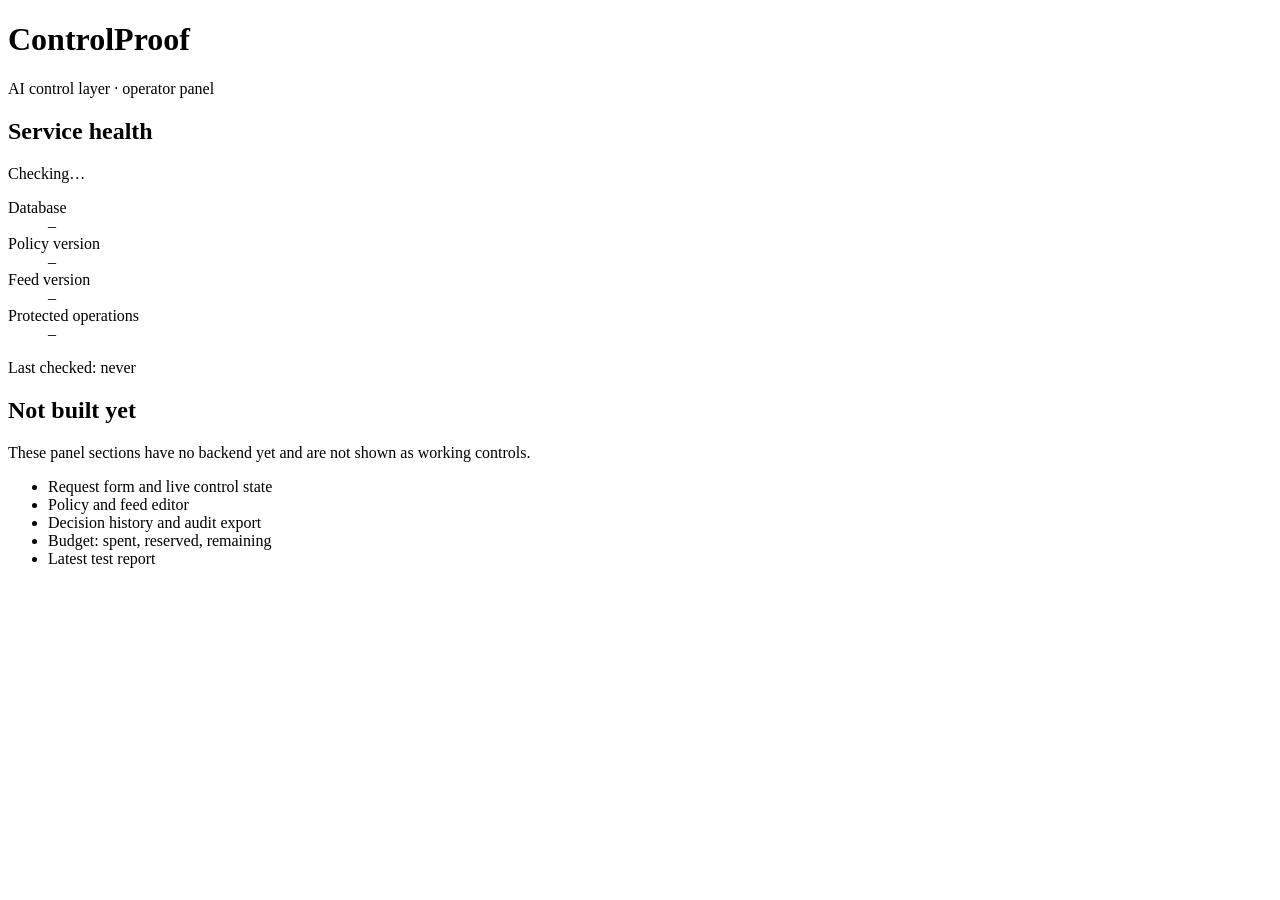
==== app/static/index.html @ 2548c0cb "feat: add A1 skeleton, shared contracts and SQLite schema - uv project on Python 3.12 with locked de" ====
<!doctype html>
<html lang="en">
<head>
  <meta charset="utf-8">
  <meta name="viewport" content="width=device-width, initial-scale=1">
  <title>ControlProof</title>
  <link rel="stylesheet" href="/static/styles.css">
  <script src="/static/app.js" defer></script>
</head>
<body>
  <header class="page-header">
    <h1>ControlProof</h1>
    <p class="subtitle">AI control layer &middot; operator panel</p>
  </header>

  <main>
    <section class="card" aria-labelledby="health-title">
      <div class="card-header">
        <h2 id="health-title">Service health</h2>
        <span id="health-status" class="badge" data-state="pending">Checking&hellip;</span>
      </div>
      <dl class="facts">
        <div><dt>Database</dt><dd id="health-database">&ndash;</dd></div>
        <div><dt>Policy version</dt><dd id="health-policy">&ndash;</dd></div>
        <div><dt>Feed version</dt><dd id="health-feed">&ndash;</dd></div>
        <div><dt>Protected operations</dt><dd id="health-protected">&ndash;</dd></div>
      </dl>
      <p class="muted">Last checked: <span id="health-checked">never</span></p>
    </section>

    <section class="card" aria-labelledby="planned-title">
      <h2 id="planned-title">Not built yet</h2>
      <p class="muted">
        These panel sections have no backend yet and are not shown as working controls.
      </p>
      <ul class="planned">
        <li>Request form and live control state</li>
        <li>Policy and feed editor</li>
        <li>Decision history and audit export</li>
        <li>Budget: spent, reserved, remaining</li>
        <li>Latest test report</li>
      </ul>
    </section>
  </main>
</body>
</html>
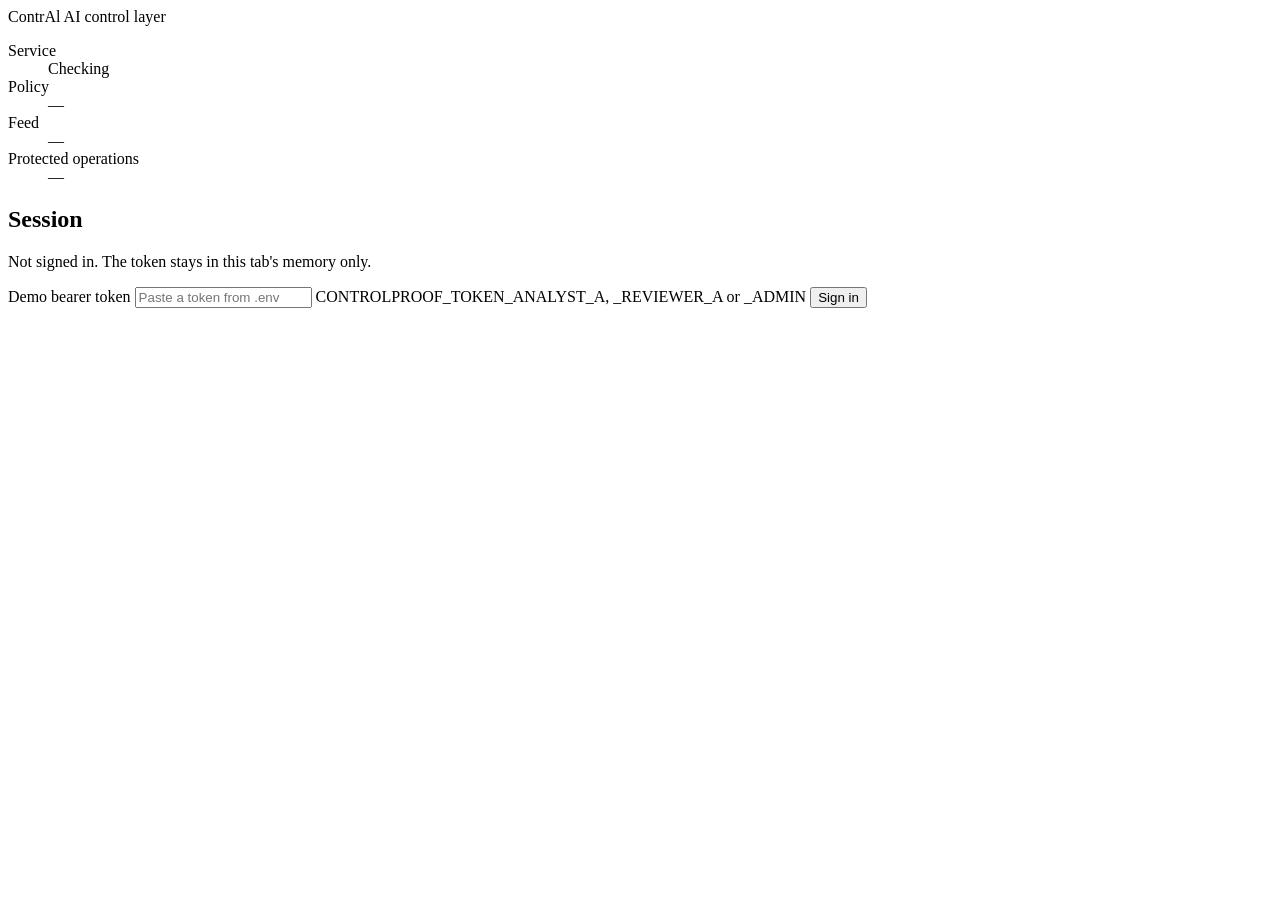
==== commit cc0dd69f: "feat: admit artifacts against feed, add admin views and panel (A6) - artifacts.admit: manifest SHA-2" ====
--- a/app/static/index.html
+++ b/app/static/index.html
@@ -3,44 +3,229 @@
 <head>
   <meta charset="utf-8">
   <meta name="viewport" content="width=device-width, initial-scale=1">
-  <title>ControlProof</title>
+  <title>ContrAl</title>
+  <link rel="icon" href="/static/favicon.svg" type="image/svg+xml">
   <link rel="stylesheet" href="/static/styles.css">
   <script src="/static/app.js" defer></script>
 </head>
 <body>
-  <header class="page-header">
-    <h1>ControlProof</h1>
-    <p class="subtitle">AI control layer &middot; operator panel</p>
+  <header class="topbar">
+    <div class="topbar-inner">
+      <div class="brand">
+        <span class="wordmark" aria-label="ContrAl">ContrAl</span>
+        <span class="brand-sub">AI control layer</span>
+      </div>
+      <dl class="health" aria-label="Service health">
+        <div><dt>Service</dt><dd><span id="health-status" class="badge" data-tone="muted">Checking</span></dd></div>
+        <div><dt>Policy</dt><dd id="health-policy" class="faint">&mdash;</dd></div>
+        <div><dt>Feed</dt><dd id="health-feed" class="faint">&mdash;</dd></div>
+        <div><dt>Protected operations</dt><dd id="health-protected" class="faint">&mdash;</dd></div>
+      </dl>
+    </div>
   </header>
 
-  <main>
-    <section class="card" aria-labelledby="health-title">
-      <div class="card-header">
-        <h2 id="health-title">Service health</h2>
-        <span id="health-status" class="badge" data-state="pending">Checking&hellip;</span>
-      </div>
-      <dl class="facts">
-        <div><dt>Database</dt><dd id="health-database">&ndash;</dd></div>
-        <div><dt>Policy version</dt><dd id="health-policy">&ndash;</dd></div>
-        <div><dt>Feed version</dt><dd id="health-feed">&ndash;</dd></div>
-        <div><dt>Protected operations</dt><dd id="health-protected">&ndash;</dd></div>
-      </dl>
-      <p class="muted">Last checked: <span id="health-checked">never</span></p>
+  <main class="page">
+    <section class="signin card" aria-labelledby="signin-title">
+      <div class="card-head">
+        <div>
+          <h2 id="signin-title" class="card-title">Session</h2>
+          <p class="card-desc" id="signin-state">Not signed in. The token stays in this tab's memory only.</p>
+        </div>
+        <button type="button" id="signout" class="btn btn-ghost btn-sm" hidden>Sign out</button>
+      </div>
+      <form id="signin-form" class="card-body row-form" autocomplete="off">
+        <label class="field grow">
+          <span class="field-label">Demo bearer token</span>
+          <input id="token" class="input" type="password" spellcheck="false"
+                 placeholder="Paste a token from .env" required minlength="32" maxlength="256">
+          <span class="field-hint">CONTROLPROOF_TOKEN_ANALYST_A, _REVIEWER_A or _ADMIN</span>
+        </label>
+        <button type="submit" class="btn btn-primary">Sign in</button>
+      </form>
     </section>
 
-    <section class="card" aria-labelledby="planned-title">
-      <h2 id="planned-title">Not built yet</h2>
-      <p class="muted">
-        These panel sections have no backend yet and are not shown as working controls.
-      </p>
-      <ul class="planned">
-        <li>Request form and live control state</li>
-        <li>Policy and feed editor</li>
-        <li>Decision history and audit export</li>
-        <li>Budget: spent, reserved, remaining</li>
-        <li>Latest test report</li>
-      </ul>
-    </section>
+    <div class="grid" id="workspace" hidden>
+      <div class="col">
+        <section class="card" aria-labelledby="request-title">
+          <div class="card-head">
+            <div>
+              <h2 id="request-title" class="card-title">Request</h2>
+              <p class="card-desc">Every request, typed or from a demo button, goes to <code>POST /v1/execute</code>.</p>
+            </div>
+          </div>
+          <div class="card-body stack">
+            <div class="row-form">
+              <label class="field">
+                <span class="field-label">Client</span>
+                <select id="task-client" class="input">
+                  <option value="client-a">client-a</option>
+                  <option value="client-b">client-b</option>
+                </select>
+              </label>
+              <button type="button" id="new-task" class="btn btn-secondary">New task</button>
+              <div class="field grow">
+                <span class="field-label">Task</span>
+                <span id="task-id" class="mono faint value-line">&mdash;</span>
+              </div>
+            </div>
+
+            <form id="request-form" class="stack" autocomplete="off">
+              <div class="row-form">
+                <label class="field">
+                  <span class="field-label">Tool</span>
+                  <select id="tool" class="input">
+                    <option value="documents.read">documents.read</option>
+                    <option value="documents.summarize">documents.summarize</option>
+                    <option value="artifacts.admit">artifacts.admit</option>
+                  </select>
+                </label>
+                <label class="field grow" id="target-field">
+                  <span class="field-label" id="target-label">Document ID</span>
+                  <input id="target" class="input mono" list="target-options" required
+                         maxlength="64" spellcheck="false" value="doc-a">
+                  <datalist id="target-options"></datalist>
+                </label>
+              </div>
+              <label class="field" id="prompt-field" hidden>
+                <span class="field-label">Prompt</span>
+                <textarea id="prompt" class="input textarea" rows="3" maxlength="8000"
+                          spellcheck="false">Summarize this company in three sentences.</textarea>
+                <span class="field-hint">Masked by Presidio and the secret rule before Jev or Luna see it.</span>
+              </label>
+              <div class="actions">
+                <button type="submit" id="run" class="btn btn-accent">Run request</button>
+                <span id="run-hint" class="field-hint"></span>
+              </div>
+            </form>
+
+            <div>
+              <p class="section-label">Demo scenarios</p>
+              <div class="chips" id="demos"></div>
+            </div>
+          </div>
+        </section>
+
+        <section class="card" aria-labelledby="result-title">
+          <div class="card-head">
+            <div>
+              <h2 id="result-title" class="card-title">Control state</h2>
+              <p class="card-desc">Decision, adapters that ran and the audit trail of the last request.</p>
+            </div>
+          </div>
+          <div class="card-body result">
+            <div class="orb-wrap">
+              <div class="orb" id="orb" data-state="idle" aria-hidden="true"></div>
+              <p class="orb-caption" id="orb-caption" role="status" aria-live="polite">Idle</p>
+            </div>
+            <div class="result-main" id="result" aria-live="polite">
+              <div class="empty">
+                <p class="empty-title">No request yet</p>
+                <p class="empty-desc">Run a request or a demo scenario to see each control's decision.</p>
+              </div>
+            </div>
+          </div>
+        </section>
+
+        <section class="card" aria-labelledby="history-title">
+          <div class="card-head">
+            <div>
+              <h2 id="history-title" class="card-title">History</h2>
+              <p class="card-desc" id="history-desc">Audit events, newest first. Refreshed every 2 s.</p>
+            </div>
+            <button type="button" id="export" class="btn btn-secondary btn-sm" hidden>Download audit (JSONL)</button>
+          </div>
+          <div class="table-wrap">
+            <table class="table">
+              <thead>
+                <tr><th>Time</th><th>Request</th><th>Tool</th><th>Control</th><th>Stage</th><th>Decision</th><th>Reason</th><th>Adapter</th><th>ms</th></tr>
+              </thead>
+              <tbody id="history"></tbody>
+            </table>
+          </div>
+        </section>
+      </div>
+
+      <div class="col" id="admin-col" hidden>
+        <section class="card" aria-labelledby="budget-title">
+          <div class="card-head">
+            <div>
+              <h2 id="budget-title" class="card-title">Budget</h2>
+              <p class="card-desc">Global nUSD balance of the active policy. 1 USD = 10<sup>9</sup> nUSD.</p>
+            </div>
+          </div>
+          <div class="card-body stack" id="budget">
+            <p class="faint">&mdash;</p>
+          </div>
+        </section>
+
+        <section class="card" aria-labelledby="controls-title">
+          <div class="card-head">
+            <div>
+              <h2 id="controls-title" class="card-title">Controls</h2>
+              <p class="card-desc">From the active policy and the audit log.</p>
+            </div>
+          </div>
+          <div class="card-body stack" id="controls">
+            <p class="faint">&mdash;</p>
+          </div>
+        </section>
+
+        <section class="card" aria-labelledby="config-title">
+          <div class="card-head">
+            <div>
+              <h2 id="config-title" class="card-title">Configuration</h2>
+              <p class="card-desc">The server validates the whole document; an invalid one leaves the active version in force.</p>
+            </div>
+          </div>
+          <div class="tabs" role="tablist" aria-label="Configuration">
+            <button type="button" role="tab" id="tab-policy" class="tab" aria-selected="true" aria-controls="panel-config" data-kind="policy">Policy</button>
+            <button type="button" role="tab" id="tab-feed" class="tab" aria-selected="false" aria-controls="panel-config" data-kind="feed" tabindex="-1">Threat feed</button>
+          </div>
+          <div class="card-body stack" id="panel-config" role="tabpanel" aria-labelledby="tab-policy">
+            <form id="feed-rule-form" class="stack" hidden autocomplete="off">
+              <p class="section-label">Block an artifact by SHA-256</p>
+              <div class="row-form">
+                <label class="field grow">
+                  <span class="field-label">SHA-256</span>
+                  <input id="rule-hash" class="input mono" required pattern="[0-9a-f]{64}" maxlength="64" spellcheck="false" placeholder="64 lowercase hex characters">
+                </label>
+              </div>
+              <div class="row-form">
+                <label class="field grow">
+                  <span class="field-label">Reason</span>
+                  <input id="rule-reason" class="input" required maxlength="120" value="Blocked by security team">
+                </label>
+                <button type="submit" class="btn btn-primary">Add rule</button>
+              </div>
+            </form>
+            <label class="field">
+              <span class="field-label" id="config-label">Active policy</span>
+              <textarea id="config-text" class="input textarea mono" rows="14" spellcheck="false"></textarea>
+              <span class="field-hint" id="config-hint">&mdash;</span>
+            </label>
+            <ul class="errors" id="config-errors" role="alert"></ul>
+            <div class="actions">
+              <button type="button" id="config-save" class="btn btn-primary">Validate and activate</button>
+              <button type="button" id="config-reload" class="btn btn-ghost">Discard changes</button>
+            </div>
+          </div>
+        </section>
+
+        <section class="card" aria-labelledby="tests-title">
+          <div class="card-head">
+            <div>
+              <h2 id="tests-title" class="card-title">Test results</h2>
+              <p class="card-desc">Newest saved report of each kind. Opening this panel never runs tests.</p>
+            </div>
+          </div>
+          <div class="card-body stack" id="tests">
+            <p class="faint">&mdash;</p>
+          </div>
+        </section>
+      </div>
+    </div>
   </main>
+
+  <div class="toast-region" id="toasts" aria-live="polite"></div>
 </body>
 </html>
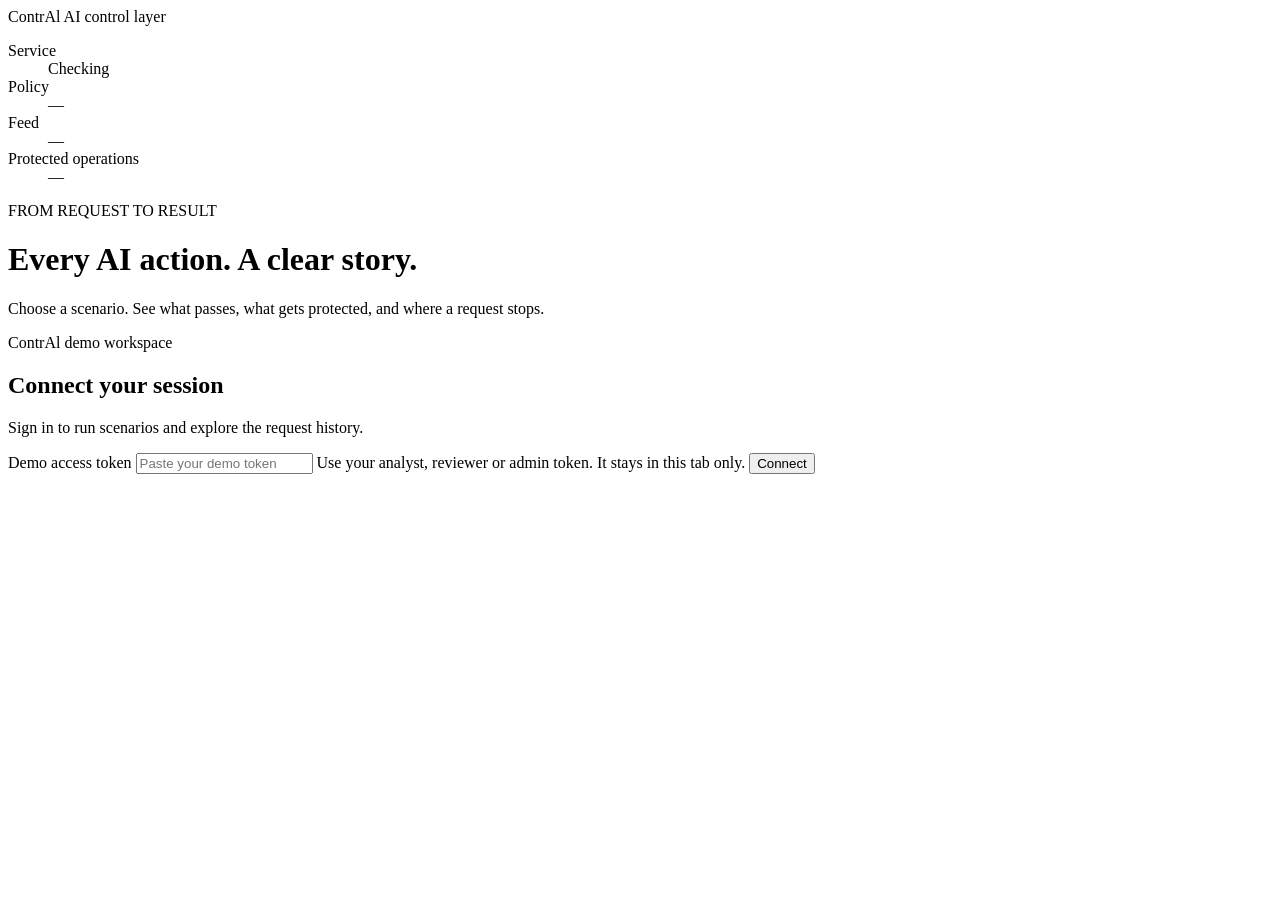
==== commit 2ad6c76b: "feat: refresh operator panel UI Co-Authored-By: Claude Sonnet 5.5 <noreply@anthropic.com>" ====
--- a/app/static/index.html
+++ b/app/static/index.html
@@ -25,132 +25,75 @@
   </header>
 
   <main class="page">
+    <div class="intro">
+      <div><p class="eyebrow">FROM REQUEST TO RESULT</p><h1>Every AI action. A clear story.</h1>
+      <p class="intro-desc">Choose a scenario. See what passes, what gets protected, and where a request stops.</p></div>
+      <span class="intro-tag">ContrAl demo workspace</span>
+    </div>
     <section class="signin card" aria-labelledby="signin-title">
       <div class="card-head">
-        <div>
-          <h2 id="signin-title" class="card-title">Session</h2>
-          <p class="card-desc" id="signin-state">Not signed in. The token stays in this tab's memory only.</p>
-        </div>
+        <div><h2 id="signin-title" class="card-title">Connect your session</h2>
+        <p class="card-desc" id="signin-state">Sign in to run scenarios and explore the request history.</p></div>
         <button type="button" id="signout" class="btn btn-ghost btn-sm" hidden>Sign out</button>
       </div>
       <form id="signin-form" class="card-body row-form" autocomplete="off">
-        <label class="field grow">
-          <span class="field-label">Demo bearer token</span>
-          <input id="token" class="input" type="password" spellcheck="false"
-                 placeholder="Paste a token from .env" required minlength="32" maxlength="256">
-          <span class="field-hint">CONTROLPROOF_TOKEN_ANALYST_A, _REVIEWER_A or _ADMIN</span>
-        </label>
-        <button type="submit" class="btn btn-primary">Sign in</button>
+        <label class="field grow"><span class="field-label">Demo access token</span>
+          <input id="token" class="input" type="password" spellcheck="false" placeholder="Paste your demo token" required minlength="32" maxlength="256">
+          <span class="field-hint">Use your analyst, reviewer or admin token. It stays in this tab only.</span>
+        </label><button type="submit" class="btn btn-primary">Connect</button>
       </form>
     </section>
-
-    <div class="grid" id="workspace" hidden>
-      <div class="col">
-        <section class="card" aria-labelledby="request-title">
-          <div class="card-head">
-            <div>
-              <h2 id="request-title" class="card-title">Request</h2>
-              <p class="card-desc">Every request, typed or from a demo button, goes to <code>POST /v1/execute</code>.</p>
+    <div id="workspace" hidden>
+      <div class="demo-layout">
+        <aside class="scenario-panel" aria-labelledby="request-title">
+          <p class="eyebrow">01 / CHOOSE A SCENARIO</p>
+          <h2 id="request-title">What should AI do?</h2>
+          <p class="card-desc">Start with a safe request, then test the boundaries.</p>
+          <div id="demos" class="scenario-list"></div>
+          <details class="advanced-request">
+            <summary>Custom request &amp; task settings</summary>
+            <div class="stack">
+              <div class="row-form">
+                <label class="field grow"><span class="field-label">Client</span><select id="task-client" class="input"><option value="client-a">Client A</option><option value="client-b">Client B</option></select></label>
+                <button type="button" id="new-task" class="btn btn-secondary btn-sm">New task</button>
+              </div>
+              <span id="task-id" class="mono faint value-line">No task yet — created on first run</span>
+              <form id="request-form" class="stack" autocomplete="off">
+                <label class="field"><span class="field-label">Action</span><select id="tool" class="input"><option value="documents.read">Read a document</option><option value="documents.summarize">Summarize a document</option><option value="artifacts.admit">Check an artifact</option></select></label>
+                <label class="field" id="target-field"><span class="field-label" id="target-label">Document ID</span><input id="target" class="input mono" list="target-options" required maxlength="64" spellcheck="false" value="doc-a"><datalist id="target-options"></datalist></label>
+                <label class="field" id="prompt-field" hidden><span class="field-label">Prompt</span><textarea id="prompt" class="input textarea" rows="4" maxlength="8000" spellcheck="false">Summarize this company in three sentences.</textarea><span class="field-hint">Sensitive data is masked locally before external AI calls.</span></label>
+                <button type="submit" id="run" class="btn btn-secondary">Run custom request</button><span id="run-hint" class="field-hint"></span>
+              </form>
             </div>
-          </div>
-          <div class="card-body stack">
-            <div class="row-form">
-              <label class="field">
-                <span class="field-label">Client</span>
-                <select id="task-client" class="input">
-                  <option value="client-a">client-a</option>
-                  <option value="client-b">client-b</option>
-                </select>
-              </label>
-              <button type="button" id="new-task" class="btn btn-secondary">New task</button>
-              <div class="field grow">
-                <span class="field-label">Task</span>
-                <span id="task-id" class="mono faint value-line">&mdash;</span>
-              </div>
+          </details>
+        </aside>
+        <div class="story-column">
+          <section class="card scenario-brief" aria-labelledby="scenario-title">
+            <div class="card-body">
+              <div class="scenario-heading"><div><p class="eyebrow" id="scenario-category">THE SCENARIO</p><h2 id="scenario-title"></h2></div><button type="button" id="run-scenario" class="btn btn-primary">Run scenario <span aria-hidden="true">↗</span></button></div>
+              <p id="scenario-description" class="scenario-description"></p>
+              <div id="scenario-input" class="scenario-input"></div>
+              <p id="scenario-expectation" class="field-hint"></p>
             </div>
-
-            <form id="request-form" class="stack" autocomplete="off">
-              <div class="row-form">
-                <label class="field">
-                  <span class="field-label">Tool</span>
-                  <select id="tool" class="input">
-                    <option value="documents.read">documents.read</option>
-                    <option value="documents.summarize">documents.summarize</option>
-                    <option value="artifacts.admit">artifacts.admit</option>
-                  </select>
-                </label>
-                <label class="field grow" id="target-field">
-                  <span class="field-label" id="target-label">Document ID</span>
-                  <input id="target" class="input mono" list="target-options" required
-                         maxlength="64" spellcheck="false" value="doc-a">
-                  <datalist id="target-options"></datalist>
-                </label>
-              </div>
-              <label class="field" id="prompt-field" hidden>
-                <span class="field-label">Prompt</span>
-                <textarea id="prompt" class="input textarea" rows="3" maxlength="8000"
-                          spellcheck="false">Summarize this company in three sentences.</textarea>
-                <span class="field-hint">Masked by Presidio and the secret rule before Jev or Luna see it.</span>
-              </label>
-              <div class="actions">
-                <button type="submit" id="run" class="btn btn-accent">Run request</button>
-                <span id="run-hint" class="field-hint"></span>
-              </div>
-            </form>
-
-            <div>
-              <p class="section-label">Demo scenarios</p>
-              <div class="chips" id="demos"></div>
-            </div>
-          </div>
-        </section>
-
-        <section class="card" aria-labelledby="result-title">
-          <div class="card-head">
-            <div>
-              <h2 id="result-title" class="card-title">Control state</h2>
-              <p class="card-desc">Decision, adapters that ran and the audit trail of the last request.</p>
-            </div>
-          </div>
-          <div class="card-body result">
-            <div class="orb-wrap">
-              <div class="orb" id="orb" data-state="idle" aria-hidden="true"></div>
-              <p class="orb-caption" id="orb-caption" role="status" aria-live="polite">Idle</p>
-            </div>
-            <div class="result-main" id="result" aria-live="polite">
-              <div class="empty">
-                <p class="empty-title">No request yet</p>
-                <p class="empty-desc">Run a request or a demo scenario to see each control's decision.</p>
-              </div>
-            </div>
-          </div>
-        </section>
-
-        <section class="card" aria-labelledby="history-title">
-          <div class="card-head">
-            <div>
-              <h2 id="history-title" class="card-title">History</h2>
-              <p class="card-desc" id="history-desc">Audit events, newest first. Refreshed every 2 s.</p>
-            </div>
-            <button type="button" id="export" class="btn btn-secondary btn-sm" hidden>Download audit (JSONL)</button>
-          </div>
-          <div class="table-wrap">
-            <table class="table">
-              <thead>
-                <tr><th>Time</th><th>Request</th><th>Tool</th><th>Control</th><th>Stage</th><th>Decision</th><th>Reason</th><th>Adapter</th><th>ms</th></tr>
-              </thead>
-              <tbody id="history"></tbody>
-            </table>
-          </div>
-        </section>
+          </section>
+          <section class="card story-card" aria-labelledby="result-title">
+            <div class="card-head"><div><p class="eyebrow">02 / FOLLOW THE REQUEST</p><h2 id="result-title" class="card-title">What happened?</h2></div><p id="run-status" class="live-status" role="status">Ready to run</p></div>
+            <div class="card-body result-main" id="result" aria-live="polite"></div>
+          </section>
+          <section class="card" aria-labelledby="history-title">
+            <div class="card-head"><div><p class="eyebrow">03 / EXPLORE THE HISTORY</p><h2 id="history-title" class="card-title">Request history <span id="history-count" class="history-count">0</span></h2><p class="card-desc" id="history-desc">Select a request to retrace its journey.</p></div><button type="button" id="export" class="btn btn-secondary btn-sm" hidden>Export audit</button></div>
+            <div class="history-list" id="history"></div>
+          </section>
+        </div>
       </div>
-
-      <div class="col" id="admin-col" hidden>
+      <details class="admin-drawer" id="admin-col" hidden>
+        <summary><span>Operator settings</span><span class="field-hint">Budget, policy, threat feed &amp; test reports</span></summary>
+        <div class="admin-grid">
         <section class="card" aria-labelledby="budget-title">
           <div class="card-head">
             <div>
               <h2 id="budget-title" class="card-title">Budget</h2>
-              <p class="card-desc">Global nUSD balance of the active policy. 1 USD = 10<sup>9</sup> nUSD.</p>
+              <p class="card-desc">Spending and reservations under the active policy.</p>
             </div>
           </div>
           <div class="card-body stack" id="budget">
@@ -222,10 +165,10 @@
             <p class="faint">&mdash;</p>
           </div>
         </section>
-      </div>
+        </div>
+      </details>
     </div>
   </main>
-
   <div class="toast-region" id="toasts" aria-live="polite"></div>
 </body>
 </html>
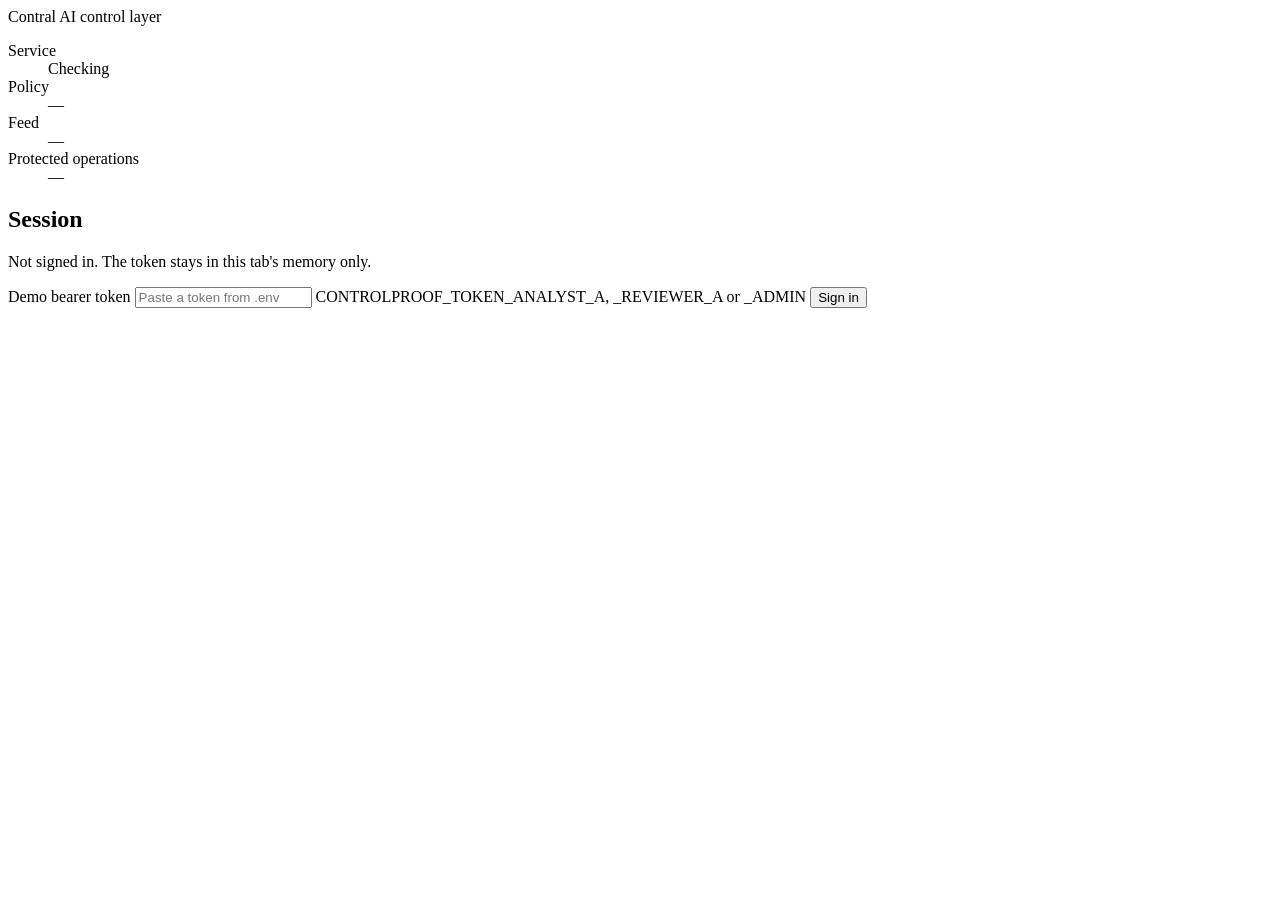
==== commit a10e9e96: "chore: rename ContrAl to Contral Spell the product name "Contral" in the README, panel title and wor" ====
--- a/app/static/index.html
+++ b/app/static/index.html
@@ -3,7 +3,7 @@
 <head>
   <meta charset="utf-8">
   <meta name="viewport" content="width=device-width, initial-scale=1">
-  <title>ContrAl</title>
+  <title>Contral</title>
   <link rel="icon" href="/static/favicon.svg" type="image/svg+xml">
   <link rel="stylesheet" href="/static/styles.css">
   <script src="/static/app.js" defer></script>
@@ -12,7 +12,7 @@
   <header class="topbar">
     <div class="topbar-inner">
       <div class="brand">
-        <span class="wordmark" aria-label="ContrAl">ContrAl</span>
+        <span class="wordmark" aria-label="Contral">Contral</span>
         <span class="brand-sub">AI control layer</span>
       </div>
       <dl class="health" aria-label="Service health">
@@ -25,75 +25,132 @@
   </header>
 
   <main class="page">
-    <div class="intro">
-      <div><p class="eyebrow">FROM REQUEST TO RESULT</p><h1>Every AI action. A clear story.</h1>
-      <p class="intro-desc">Choose a scenario. See what passes, what gets protected, and where a request stops.</p></div>
-      <span class="intro-tag">ContrAl demo workspace</span>
-    </div>
     <section class="signin card" aria-labelledby="signin-title">
       <div class="card-head">
-        <div><h2 id="signin-title" class="card-title">Connect your session</h2>
-        <p class="card-desc" id="signin-state">Sign in to run scenarios and explore the request history.</p></div>
+        <div>
+          <h2 id="signin-title" class="card-title">Session</h2>
+          <p class="card-desc" id="signin-state">Not signed in. The token stays in this tab's memory only.</p>
+        </div>
         <button type="button" id="signout" class="btn btn-ghost btn-sm" hidden>Sign out</button>
       </div>
       <form id="signin-form" class="card-body row-form" autocomplete="off">
-        <label class="field grow"><span class="field-label">Demo access token</span>
-          <input id="token" class="input" type="password" spellcheck="false" placeholder="Paste your demo token" required minlength="32" maxlength="256">
-          <span class="field-hint">Use your analyst, reviewer or admin token. It stays in this tab only.</span>
-        </label><button type="submit" class="btn btn-primary">Connect</button>
+        <label class="field grow">
+          <span class="field-label">Demo bearer token</span>
+          <input id="token" class="input" type="password" spellcheck="false"
+                 placeholder="Paste a token from .env" required minlength="32" maxlength="256">
+          <span class="field-hint">CONTROLPROOF_TOKEN_ANALYST_A, _REVIEWER_A or _ADMIN</span>
+        </label>
+        <button type="submit" class="btn btn-primary">Sign in</button>
       </form>
     </section>
-    <div id="workspace" hidden>
-      <div class="demo-layout">
-        <aside class="scenario-panel" aria-labelledby="request-title">
-          <p class="eyebrow">01 / CHOOSE A SCENARIO</p>
-          <h2 id="request-title">What should AI do?</h2>
-          <p class="card-desc">Start with a safe request, then test the boundaries.</p>
-          <div id="demos" class="scenario-list"></div>
-          <details class="advanced-request">
-            <summary>Custom request &amp; task settings</summary>
-            <div class="stack">
+
+    <div class="grid" id="workspace" hidden>
+      <div class="col">
+        <section class="card" aria-labelledby="request-title">
+          <div class="card-head">
+            <div>
+              <h2 id="request-title" class="card-title">Request</h2>
+              <p class="card-desc">Every request, typed or from a demo button, goes to <code>POST /v1/execute</code>.</p>
+            </div>
+          </div>
+          <div class="card-body stack">
+            <div class="row-form">
+              <label class="field">
+                <span class="field-label">Client</span>
+                <select id="task-client" class="input">
+                  <option value="client-a">client-a</option>
+                  <option value="client-b">client-b</option>
+                </select>
+              </label>
+              <button type="button" id="new-task" class="btn btn-secondary">New task</button>
+              <div class="field grow">
+                <span class="field-label">Task</span>
+                <span id="task-id" class="mono faint value-line">&mdash;</span>
+              </div>
+            </div>
+
+            <form id="request-form" class="stack" autocomplete="off">
               <div class="row-form">
-                <label class="field grow"><span class="field-label">Client</span><select id="task-client" class="input"><option value="client-a">Client A</option><option value="client-b">Client B</option></select></label>
-                <button type="button" id="new-task" class="btn btn-secondary btn-sm">New task</button>
-              </div>
-              <span id="task-id" class="mono faint value-line">No task yet — created on first run</span>
-              <form id="request-form" class="stack" autocomplete="off">
-                <label class="field"><span class="field-label">Action</span><select id="tool" class="input"><option value="documents.read">Read a document</option><option value="documents.summarize">Summarize a document</option><option value="artifacts.admit">Check an artifact</option></select></label>
-                <label class="field" id="target-field"><span class="field-label" id="target-label">Document ID</span><input id="target" class="input mono" list="target-options" required maxlength="64" spellcheck="false" value="doc-a"><datalist id="target-options"></datalist></label>
-                <label class="field" id="prompt-field" hidden><span class="field-label">Prompt</span><textarea id="prompt" class="input textarea" rows="4" maxlength="8000" spellcheck="false">Summarize this company in three sentences.</textarea><span class="field-hint">Sensitive data is masked locally before external AI calls.</span></label>
-                <button type="submit" id="run" class="btn btn-secondary">Run custom request</button><span id="run-hint" class="field-hint"></span>
-              </form>
-            </div>
-          </details>
-        </aside>
-        <div class="story-column">
-          <section class="card scenario-brief" aria-labelledby="scenario-title">
-            <div class="card-body">
-              <div class="scenario-heading"><div><p class="eyebrow" id="scenario-category">THE SCENARIO</p><h2 id="scenario-title"></h2></div><button type="button" id="run-scenario" class="btn btn-primary">Run scenario <span aria-hidden="true">↗</span></button></div>
-              <p id="scenario-description" class="scenario-description"></p>
-              <div id="scenario-input" class="scenario-input"></div>
-              <p id="scenario-expectation" class="field-hint"></p>
-            </div>
-          </section>
-          <section class="card story-card" aria-labelledby="result-title">
-            <div class="card-head"><div><p class="eyebrow">02 / FOLLOW THE REQUEST</p><h2 id="result-title" class="card-title">What happened?</h2></div><p id="run-status" class="live-status" role="status">Ready to run</p></div>
-            <div class="card-body result-main" id="result" aria-live="polite"></div>
-          </section>
-          <section class="card" aria-labelledby="history-title">
-            <div class="card-head"><div><p class="eyebrow">03 / EXPLORE THE HISTORY</p><h2 id="history-title" class="card-title">Request history <span id="history-count" class="history-count">0</span></h2><p class="card-desc" id="history-desc">Select a request to retrace its journey.</p></div><button type="button" id="export" class="btn btn-secondary btn-sm" hidden>Export audit</button></div>
-            <div class="history-list" id="history"></div>
-          </section>
-        </div>
-      </div>
-      <details class="admin-drawer" id="admin-col" hidden>
-        <summary><span>Operator settings</span><span class="field-hint">Budget, policy, threat feed &amp; test reports</span></summary>
-        <div class="admin-grid">
+                <label class="field">
+                  <span class="field-label">Tool</span>
+                  <select id="tool" class="input">
+                    <option value="documents.read">documents.read</option>
+                    <option value="documents.summarize">documents.summarize</option>
+                    <option value="artifacts.admit">artifacts.admit</option>
+                  </select>
+                </label>
+                <label class="field grow" id="target-field">
+                  <span class="field-label" id="target-label">Document ID</span>
+                  <input id="target" class="input mono" list="target-options" required
+                         maxlength="64" spellcheck="false" value="doc-a">
+                  <datalist id="target-options"></datalist>
+                </label>
+              </div>
+              <label class="field" id="prompt-field" hidden>
+                <span class="field-label">Prompt</span>
+                <textarea id="prompt" class="input textarea" rows="3" maxlength="8000"
+                          spellcheck="false">Summarize this company in three sentences.</textarea>
+                <span class="field-hint">Masked by Presidio and the secret rule before Jev or Luna see it.</span>
+              </label>
+              <div class="actions">
+                <button type="submit" id="run" class="btn btn-accent">Run request</button>
+                <span id="run-hint" class="field-hint"></span>
+              </div>
+            </form>
+
+            <div>
+              <p class="section-label">Demo scenarios</p>
+              <div class="chips" id="demos"></div>
+            </div>
+          </div>
+        </section>
+
+        <section class="card" aria-labelledby="result-title">
+          <div class="card-head">
+            <div>
+              <h2 id="result-title" class="card-title">Control state</h2>
+              <p class="card-desc">Decision, adapters that ran and the audit trail of the last request.</p>
+            </div>
+          </div>
+          <div class="card-body result">
+            <div class="orb-wrap">
+              <div class="orb" id="orb" data-state="idle" aria-hidden="true"></div>
+              <p class="orb-caption" id="orb-caption" role="status" aria-live="polite">Idle</p>
+            </div>
+            <div class="result-main" id="result" aria-live="polite">
+              <div class="empty">
+                <p class="empty-title">No request yet</p>
+                <p class="empty-desc">Run a request or a demo scenario to see each control's decision.</p>
+              </div>
+            </div>
+          </div>
+        </section>
+
+        <section class="card" aria-labelledby="history-title">
+          <div class="card-head">
+            <div>
+              <h2 id="history-title" class="card-title">History</h2>
+              <p class="card-desc" id="history-desc">Audit events, newest first. Refreshed every 2 s.</p>
+            </div>
+            <button type="button" id="export" class="btn btn-secondary btn-sm" hidden>Download audit (JSONL)</button>
+          </div>
+          <div class="table-wrap">
+            <table class="table">
+              <thead>
+                <tr><th>Time</th><th>Request</th><th>Tool</th><th>Control</th><th>Stage</th><th>Decision</th><th>Reason</th><th>Adapter</th><th>ms</th></tr>
+              </thead>
+              <tbody id="history"></tbody>
+            </table>
+          </div>
+        </section>
+      </div>
+
+      <div class="col" id="admin-col" hidden>
         <section class="card" aria-labelledby="budget-title">
           <div class="card-head">
             <div>
               <h2 id="budget-title" class="card-title">Budget</h2>
-              <p class="card-desc">Spending and reservations under the active policy.</p>
+              <p class="card-desc">Global nUSD balance of the active policy. 1 USD = 10<sup>9</sup> nUSD.</p>
             </div>
           </div>
           <div class="card-body stack" id="budget">
@@ -165,10 +222,10 @@
             <p class="faint">&mdash;</p>
           </div>
         </section>
-        </div>
-      </details>
+      </div>
     </div>
   </main>
+
   <div class="toast-region" id="toasts" aria-live="polite"></div>
 </body>
 </html>
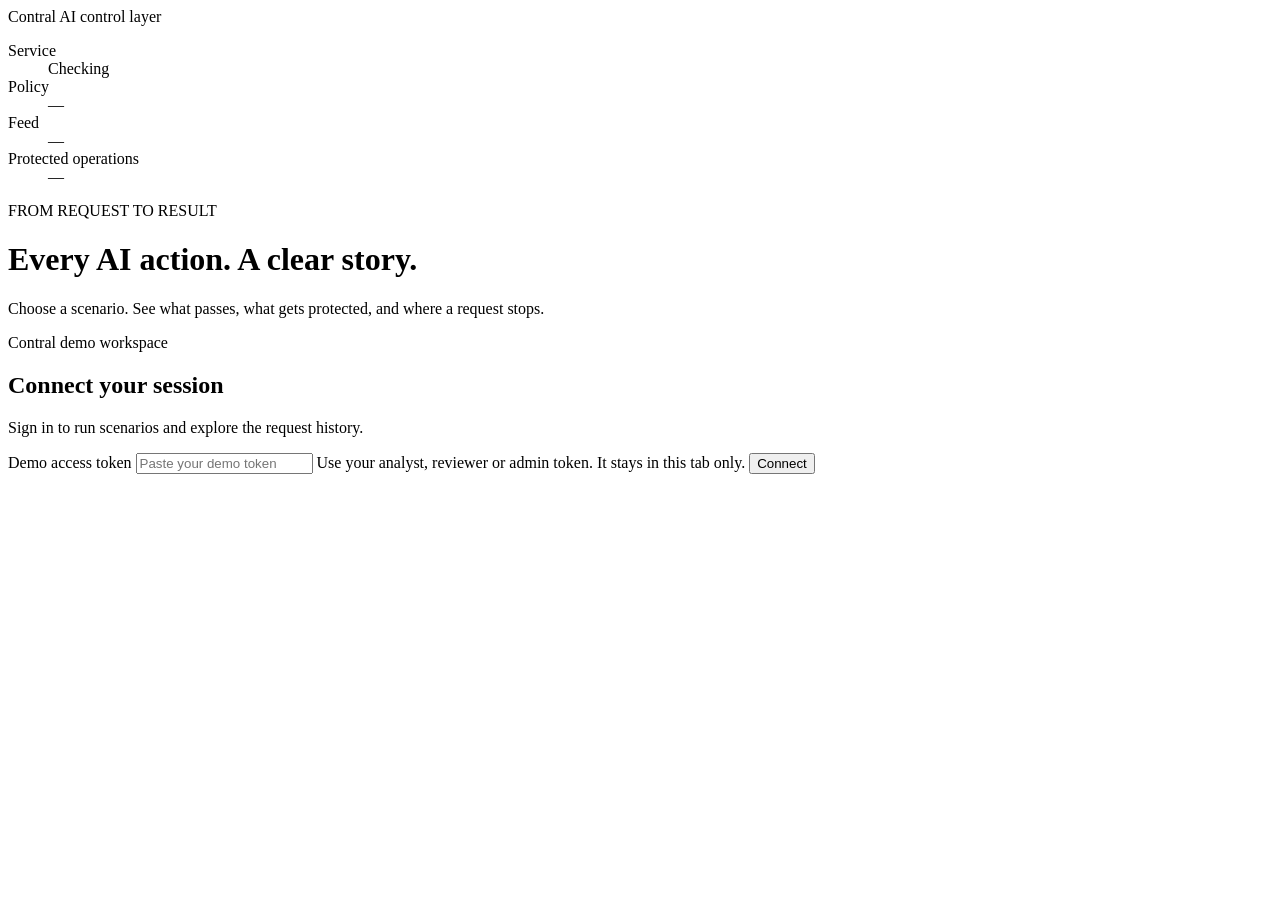
==== commit 7c97452c: "feat: add human review queue and refreshed operator panel Medium-risk Jev scores now pause the reque" ====
--- a/app/static/index.html
+++ b/app/static/index.html
@@ -25,132 +25,79 @@
   </header>
 
   <main class="page">
+    <div class="intro">
+      <div><p class="eyebrow">FROM REQUEST TO RESULT</p><h1>Every AI action. A clear story.</h1>
+      <p class="intro-desc">Choose a scenario. See what passes, what gets protected, and where a request stops.</p></div>
+      <span class="intro-tag">Contral demo workspace</span>
+    </div>
     <section class="signin card" aria-labelledby="signin-title">
       <div class="card-head">
-        <div>
-          <h2 id="signin-title" class="card-title">Session</h2>
-          <p class="card-desc" id="signin-state">Not signed in. The token stays in this tab's memory only.</p>
-        </div>
+        <div><h2 id="signin-title" class="card-title">Connect your session</h2>
+        <p class="card-desc" id="signin-state">Sign in to run scenarios and explore the request history.</p></div>
         <button type="button" id="signout" class="btn btn-ghost btn-sm" hidden>Sign out</button>
       </div>
       <form id="signin-form" class="card-body row-form" autocomplete="off">
-        <label class="field grow">
-          <span class="field-label">Demo bearer token</span>
-          <input id="token" class="input" type="password" spellcheck="false"
-                 placeholder="Paste a token from .env" required minlength="32" maxlength="256">
-          <span class="field-hint">CONTROLPROOF_TOKEN_ANALYST_A, _REVIEWER_A or _ADMIN</span>
-        </label>
-        <button type="submit" class="btn btn-primary">Sign in</button>
+        <label class="field grow"><span class="field-label">Demo access token</span>
+          <input id="token" class="input" type="password" spellcheck="false" placeholder="Paste your demo token" required minlength="32" maxlength="256">
+          <span class="field-hint">Use your analyst, reviewer or admin token. It stays in this tab only.</span>
+        </label><button type="submit" class="btn btn-primary">Connect</button>
       </form>
     </section>
-
-    <div class="grid" id="workspace" hidden>
-      <div class="col">
-        <section class="card" aria-labelledby="request-title">
-          <div class="card-head">
-            <div>
-              <h2 id="request-title" class="card-title">Request</h2>
-              <p class="card-desc">Every request, typed or from a demo button, goes to <code>POST /v1/execute</code>.</p>
+    <div id="workspace" hidden>
+      <div class="demo-layout">
+        <aside class="scenario-panel" aria-labelledby="request-title">
+          <p class="eyebrow">01 / CHOOSE A SCENARIO</p>
+          <h2 id="request-title">What should AI do?</h2>
+          <p class="card-desc">Start with a safe request, then test the boundaries.</p>
+          <div id="demos" class="scenario-list"></div>
+          <details class="advanced-request">
+            <summary>Custom request &amp; task settings</summary>
+            <div class="stack">
+              <div class="row-form">
+                <label class="field grow"><span class="field-label">Client</span><select id="task-client" class="input"><option value="client-a">Client A</option><option value="client-b">Client B</option></select></label>
+                <button type="button" id="new-task" class="btn btn-secondary btn-sm">New task</button>
+              </div>
+              <span id="task-id" class="mono faint value-line">No task yet — created on first run</span>
+              <form id="request-form" class="stack" autocomplete="off">
+                <label class="field"><span class="field-label">Action</span><select id="tool" class="input"><option value="documents.read">Read a document</option><option value="documents.summarize">Summarize a document</option><option value="artifacts.admit">Check an artifact</option></select></label>
+                <label class="field" id="target-field"><span class="field-label" id="target-label">Document ID</span><input id="target" class="input mono" list="target-options" required maxlength="64" spellcheck="false" value="doc-a"><datalist id="target-options"></datalist></label>
+                <label class="field" id="prompt-field" hidden><span class="field-label">Prompt</span><textarea id="prompt" class="input textarea" rows="4" maxlength="8000" spellcheck="false">Summarize this company in three sentences.</textarea><span class="field-hint">Sensitive data is masked locally before external AI calls.</span></label>
+                <button type="submit" id="run" class="btn btn-secondary">Run custom request</button><span id="run-hint" class="field-hint"></span>
+              </form>
             </div>
-          </div>
-          <div class="card-body stack">
-            <div class="row-form">
-              <label class="field">
-                <span class="field-label">Client</span>
-                <select id="task-client" class="input">
-                  <option value="client-a">client-a</option>
-                  <option value="client-b">client-b</option>
-                </select>
-              </label>
-              <button type="button" id="new-task" class="btn btn-secondary">New task</button>
-              <div class="field grow">
-                <span class="field-label">Task</span>
-                <span id="task-id" class="mono faint value-line">&mdash;</span>
-              </div>
+          </details>
+        </aside>
+        <div class="story-column">
+          <section class="card scenario-brief" aria-labelledby="scenario-title">
+            <div class="card-body">
+              <div class="scenario-heading"><div><p class="eyebrow" id="scenario-category">THE SCENARIO</p><h2 id="scenario-title"></h2></div><button type="button" id="run-scenario" class="btn btn-primary">Run scenario <span aria-hidden="true">↗</span></button></div>
+              <p id="scenario-description" class="scenario-description"></p>
+              <div id="scenario-input" class="scenario-input"></div>
+              <p id="scenario-expectation" class="field-hint"></p>
             </div>
-
-            <form id="request-form" class="stack" autocomplete="off">
-              <div class="row-form">
-                <label class="field">
-                  <span class="field-label">Tool</span>
-                  <select id="tool" class="input">
-                    <option value="documents.read">documents.read</option>
-                    <option value="documents.summarize">documents.summarize</option>
-                    <option value="artifacts.admit">artifacts.admit</option>
-                  </select>
-                </label>
-                <label class="field grow" id="target-field">
-                  <span class="field-label" id="target-label">Document ID</span>
-                  <input id="target" class="input mono" list="target-options" required
-                         maxlength="64" spellcheck="false" value="doc-a">
-                  <datalist id="target-options"></datalist>
-                </label>
-              </div>
-              <label class="field" id="prompt-field" hidden>
-                <span class="field-label">Prompt</span>
-                <textarea id="prompt" class="input textarea" rows="3" maxlength="8000"
-                          spellcheck="false">Summarize this company in three sentences.</textarea>
-                <span class="field-hint">Masked by Presidio and the secret rule before Jev or Luna see it.</span>
-              </label>
-              <div class="actions">
-                <button type="submit" id="run" class="btn btn-accent">Run request</button>
-                <span id="run-hint" class="field-hint"></span>
-              </div>
-            </form>
-
-            <div>
-              <p class="section-label">Demo scenarios</p>
-              <div class="chips" id="demos"></div>
-            </div>
-          </div>
-        </section>
-
-        <section class="card" aria-labelledby="result-title">
-          <div class="card-head">
-            <div>
-              <h2 id="result-title" class="card-title">Control state</h2>
-              <p class="card-desc">Decision, adapters that ran and the audit trail of the last request.</p>
-            </div>
-          </div>
-          <div class="card-body result">
-            <div class="orb-wrap">
-              <div class="orb" id="orb" data-state="idle" aria-hidden="true"></div>
-              <p class="orb-caption" id="orb-caption" role="status" aria-live="polite">Idle</p>
-            </div>
-            <div class="result-main" id="result" aria-live="polite">
-              <div class="empty">
-                <p class="empty-title">No request yet</p>
-                <p class="empty-desc">Run a request or a demo scenario to see each control's decision.</p>
-              </div>
-            </div>
-          </div>
-        </section>
-
-        <section class="card" aria-labelledby="history-title">
-          <div class="card-head">
-            <div>
-              <h2 id="history-title" class="card-title">History</h2>
-              <p class="card-desc" id="history-desc">Audit events, newest first. Refreshed every 2 s.</p>
-            </div>
-            <button type="button" id="export" class="btn btn-secondary btn-sm" hidden>Download audit (JSONL)</button>
-          </div>
-          <div class="table-wrap">
-            <table class="table">
-              <thead>
-                <tr><th>Time</th><th>Request</th><th>Tool</th><th>Control</th><th>Stage</th><th>Decision</th><th>Reason</th><th>Adapter</th><th>ms</th></tr>
-              </thead>
-              <tbody id="history"></tbody>
-            </table>
-          </div>
-        </section>
+          </section>
+          <section class="card story-card" aria-labelledby="result-title">
+            <div class="card-head"><div><p class="eyebrow">02 / FOLLOW THE REQUEST</p><h2 id="result-title" class="card-title">What happened?</h2></div><p id="run-status" class="live-status" role="status">Ready to run</p></div>
+            <div class="card-body result-main" id="result" aria-live="polite"></div>
+          </section>
+          <section class="card review-section" id="review-section" aria-labelledby="review-title" hidden>
+            <div class="card-head"><div><p class="eyebrow">HUMAN IN THE LOOP</p><h2 id="review-title" class="card-title">Reviewer inbox <span id="review-count" class="history-count">0</span></h2><p class="card-desc">Pause → Notify → Decide. Only your client scope is shown.</p></div></div>
+            <div class="card-body stack" id="review-inbox" aria-live="polite"></div>
+          </section>
+          <section class="card" aria-labelledby="history-title">
+            <div class="card-head"><div><p class="eyebrow">03 / EXPLORE THE HISTORY</p><h2 id="history-title" class="card-title">Request history <span id="history-count" class="history-count">0</span></h2><p class="card-desc" id="history-desc">Select a request to retrace its journey.</p></div><button type="button" id="export" class="btn btn-secondary btn-sm" hidden>Export audit</button></div>
+            <div class="history-list" id="history"></div>
+          </section>
+        </div>
       </div>
-
-      <div class="col" id="admin-col" hidden>
+      <details class="admin-drawer" id="admin-col" hidden>
+        <summary><span>Operator settings</span><span class="field-hint">Budget, policy, threat feed &amp; test reports</span></summary>
+        <div class="admin-grid">
         <section class="card" aria-labelledby="budget-title">
           <div class="card-head">
             <div>
               <h2 id="budget-title" class="card-title">Budget</h2>
-              <p class="card-desc">Global nUSD balance of the active policy. 1 USD = 10<sup>9</sup> nUSD.</p>
+              <p class="card-desc">Spending and reservations under the active policy.</p>
             </div>
           </div>
           <div class="card-body stack" id="budget">
@@ -222,10 +169,10 @@
             <p class="faint">&mdash;</p>
           </div>
         </section>
-      </div>
+        </div>
+      </details>
     </div>
   </main>
-
   <div class="toast-region" id="toasts" aria-live="polite"></div>
 </body>
 </html>
